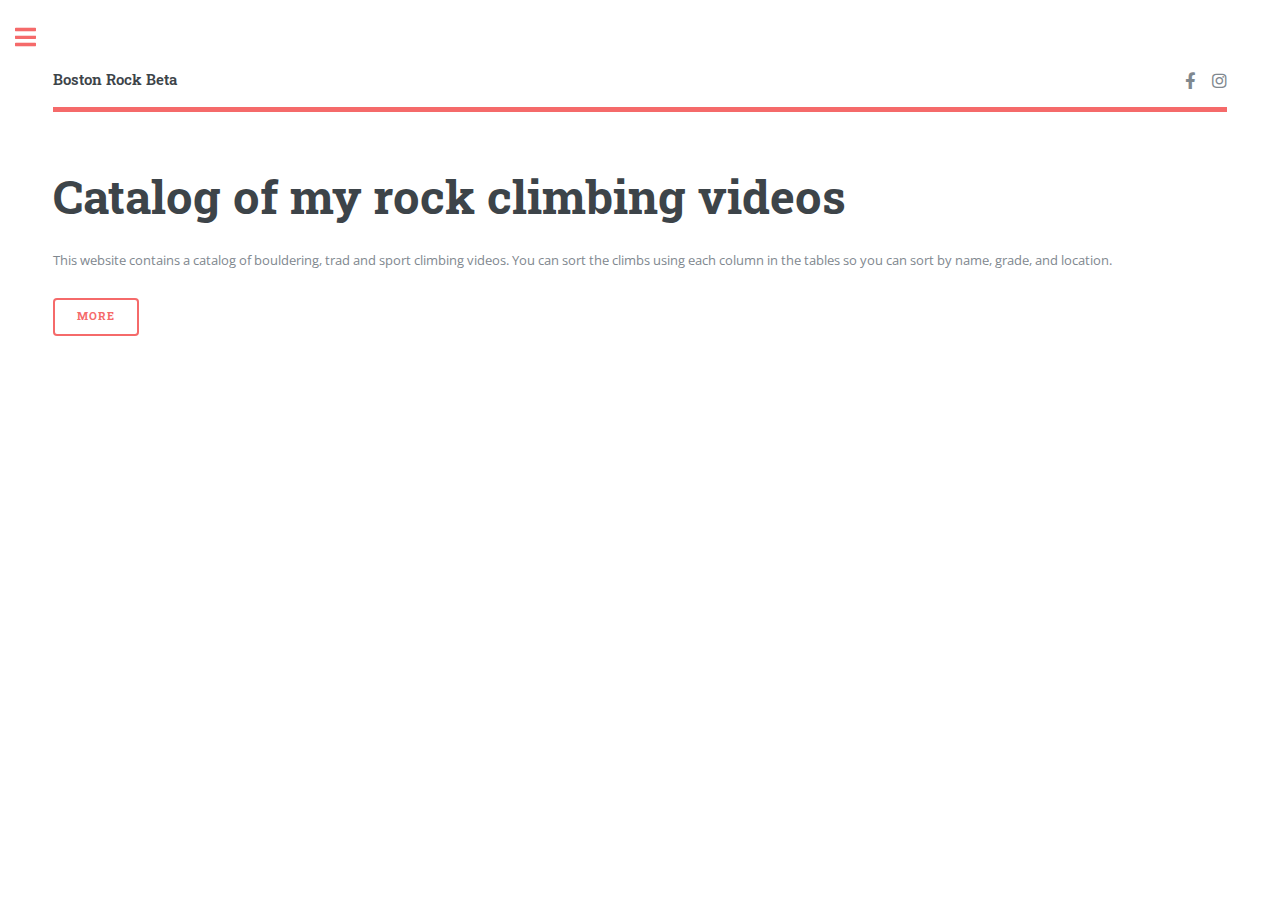
==== index.html @ c3fbf3fb "initial commit" ====
<!DOCTYPE HTML>
<!--
	Editorial by HTML5 UP
	html5up.net | @ajlkn
	Free for personal and commercial use under the CCA 3.0 license (html5up.net/license)
-->
<html>
	<head>
		<title>Boston Rock Climbing Beta</title>
		<meta charset="utf-8" />
		<meta name="viewport" content="width=device-width, initial-scale=1, user-scalable=no" />
		<link rel="stylesheet" href="assets/css/main.css" />
	</head>
	<body class="is-preload">

		<!-- Wrapper -->
			<div id="wrapper">

				<!-- Main -->
					<div id="main">
						<div class="inner">

							<!-- Header -->
								<header id="header">
									<a href="index.html" class="logo"><strong>Boston Rock Beta</strong></a>
									<ul class="icons">
										<li><a href="#" class="icon brands fa-facebook-f"><span class="label">Facebook</span></a></li>
										<li><a href="https://instagram.com/jonwu9052" target="_blank" rel="noopener noreferrer" class="icon brands fa-instagram"><span class="label">Instagram</span></a></li>
									</ul>
								</header>

							<!-- Banner -->
								<section>
									<div class="content">
										<header>
											<h1>Catalog of my rock climbing videos</h1>
										</header>
										<p>This website contains a catalog of bouldering, trad and sport climbing videos. You can sort the climbs using each column in the tables so you can sort by name, grade, and location.</p>
										<ul class="actions">
											<li><a href="#" class="button">More</a></li>
										</ul>
									</div>

									<div class="content">
										<iframe width="560" height="315" src="https://www.youtube.com/embed/dF8cLrP6HYI" frameborder="0" allow="accelerometer; autoplay; clipboard-write; encrypted-media; gyroscope; picture-in-picture" allowfullscreen></iframe>
									</div>

								</section>

						</div>
					</div>

				<!-- Sidebar -->
					<div id="sidebar">
						<div class="inner">

							<!-- Search -->
								<section id="search" class="alt">
									<form method="post" action="#">
										<input type="text" name="query" id="query" placeholder="Search" />
									</form>
								</section>

								<!-- Menu -->
									<nav id="menu">
										<header class="major">
											<h2>Menu</h2>
										</header>
										<ul>
											<li><a href="index.html">Homepage</a></li>
											<li><a href="bouldering.html">Bouldering</a></li>
											<li><a href="SportTrad.html">Sport and Trad Climbing</a></li>
											<li><a href="Useful.html">Useful videos</a></li>
											<li>
												<span class="opener">TBD</span>
												<ul>
													<li><a href="#">February</a></li>
													<li><a href="#">March</a></li>
													<li><a href="#">April</a></li>
													<li><a href="#">May</a></li>
												</ul>
											</li>
										</ul>
									</nav>

							<!-- Footer -->
								<footer id="footer">
									<p class="copyright">&copy; Boston Rock Beta. All rights reserved.</p>
								</footer>

						</div>
					</div>

			</div>

		<!-- Scripts -->
			<script src="assets/js/jquery.min.js"></script>
			<script src="assets/js/browser.min.js"></script>
			<script src="assets/js/breakpoints.min.js"></script>
			<script src="assets/js/util.js"></script>
			<script src="assets/js/main.js"></script>

	</body>
</html>
---- assets/css/main.css ----
@import url(fontawesome-all.min.css);
@import url("https://fonts.googleapis.com/css?family=Open+Sans:400,600,400italic,600italic|Roboto+Slab:400,700");
/*
	Editorial by HTML5 UP
	html5up.net | @ajlkn
	Free for personal and commercial use under the CCA 3.0 license (html5up.net/license)
*/
html, body, div, span, applet, object,
iframe, h1, h2, h3, h4, h5, h6, p, blockquote,
pre, a, abbr, acronym, address, big, cite,
code, del, dfn, em, img, ins, kbd, q, s, samp,
small, strike, strong, sub, sup, tt, var, b,
u, i, center, dl, dt, dd, ol, ul, li, fieldset,
form, label, legend, table, caption, tbody,
tfoot, thead, tr, th, td, article, aside,
canvas, details, embed, figure, figcaption,
footer, header, hgroup, menu, nav, output, ruby,
section, summary, time, mark, audio, video {
  margin: 0;
  padding: 0;
  border: 0;
  font-size: 100%;
  font: inherit;
  vertical-align: baseline; }

article, aside, details, figcaption, figure,
footer, header, hgroup, menu, nav, section {
  display: block; }

body {
  line-height: 1; }

ol, ul {
  list-style: none; }

blockquote, q {
  quotes: none; }
  blockquote:before, blockquote:after, q:before, q:after {
    content: '';
    content: none; }

table {
  border-collapse: collapse;
  border-spacing: 0; }

table.sortable th:not(.sorttable_sorted):not(.sorttable_sorted_reverse):not(.sorttable_nosort):after {
  content: " \25B4\25BE" }  

body {
  -webkit-text-size-adjust: none; }

mark {
  background-color: transparent;
  color: inherit; }

input::-moz-focus-inner {
  border: 0;
  padding: 0; }

input, select, textarea {
  -moz-appearance: none;
  -webkit-appearance: none;
  -ms-appearance: none;
  appearance: none; }

/* Basic */
@-ms-viewport {
  width: device-width; }

body {
  -ms-overflow-style: scrollbar; }

@media screen and (max-width: 480px) {
  html, body {
    min-width: 320px; } }

html {
  box-sizing: border-box; }

*, *:before, *:after {
  box-sizing: inherit; }

body {
  background: #ffffff; }
  body.is-preload *, body.is-preload *:before, body.is-preload *:after, body.is-resizing *, body.is-resizing *:before, body.is-resizing *:after {
    -moz-animation: none !important;
    -webkit-animation: none !important;
    -ms-animation: none !important;
    animation: none !important;
    -moz-transition: none !important;
    -webkit-transition: none !important;
    -ms-transition: none !important;
    transition: none !important; }

/* Type */
body, input, select, textarea {
  color: #7f888f;
  font-family: "Open Sans", sans-serif;
  font-size: 13pt;
  font-weight: 400;
  line-height: 1.65; }
  @media screen and (max-width: 1680px) {
    body, input, select, textarea {
      font-size: 11pt; } }
  @media screen and (max-width: 1280px) {
    body, input, select, textarea {
      font-size: 10pt; } }
  @media screen and (max-width: 360px) {
    body, input, select, textarea {
      font-size: 9pt; } }

a {
  -moz-transition: color 0.2s ease-in-out, border-bottom-color 0.2s ease-in-out;
  -webkit-transition: color 0.2s ease-in-out, border-bottom-color 0.2s ease-in-out;
  -ms-transition: color 0.2s ease-in-out, border-bottom-color 0.2s ease-in-out;
  transition: color 0.2s ease-in-out, border-bottom-color 0.2s ease-in-out;
  border-bottom: dotted 1px;
  color: #f56a6a;
  text-decoration: none; }
  a:hover {
    border-bottom-color: #f56a6a;
    color: #f56a6a !important; }
    a:hover strong {
      color: inherit; }

strong, b {
  color: #3d4449;
  font-weight: 600; }

em, i {
  font-style: italic; }

p {
  margin: 0 0 2em 0; }

h1, h2, h3, h4, h5, h6 {
  color: #3d4449;
  font-family: "Roboto Slab", serif;
  font-weight: 700;
  line-height: 1.5;
  margin: 0 0 1em 0; }
  h1 a, h2 a, h3 a, h4 a, h5 a, h6 a {
    color: inherit;
    text-decoration: none;
    border-bottom: 0; }

h1 {
  font-size: 4em;
  margin: 0 0 0.5em 0;
  line-height: 1.3; }

h2 {
  font-size: 1.75em; }

h3 {
  font-size: 1.25em; }

h4 {
  font-size: 1.1em; }

h5 {
  font-size: 0.9em; }

h6 {
  font-size: 0.7em; }

@media screen and (max-width: 1680px) {
  h1 {
    font-size: 3.5em; } }

@media screen and (max-width: 980px) {
  h1 {
    font-size: 3.25em; } }

@media screen and (max-width: 736px) {
  h1 {
    font-size: 2em;
    line-height: 1.4; }
  h2 {
    font-size: 1.5em; } }

sub {
  font-size: 0.8em;
  position: relative;
  top: 0.5em; }

sup {
  font-size: 0.8em;
  position: relative;
  top: -0.5em; }

blockquote {
  border-left: solid 3px rgba(210, 215, 217, 0.75);
  font-style: italic;
  margin: 0 0 2em 0;
  padding: 0.5em 0 0.5em 2em; }

code {
  background: rgba(230, 235, 237, 0.25);
  border-radius: 0.375em;
  border: solid 1px rgba(210, 215, 217, 0.75);
  font-family: "Courier New", monospace;
  font-size: 0.9em;
  margin: 0 0.25em;
  padding: 0.25em 0.65em; }

pre {
  -webkit-overflow-scrolling: touch;
  font-family: "Courier New", monospace;
  font-size: 0.9em;
  margin: 0 0 2em 0; }
  pre code {
    display: block;
    line-height: 1.75;
    padding: 1em 1.5em;
    overflow-x: auto; }

hr {
  border: 0;
  border-bottom: solid 1px rgba(210, 215, 217, 0.75);
  margin: 2em 0; }
  hr.major {
    margin: 3em 0; }

.align-left {
  text-align: left; }

.align-center {
  text-align: center; }

.align-right {
  text-align: right; }

/* Row */
.row {
  display: flex;
  flex-wrap: wrap;
  box-sizing: border-box;
  align-items: stretch; }
  .row > * {
    box-sizing: border-box; }
  .row.gtr-uniform > * > :last-child {
    margin-bottom: 0; }
  .row.aln-left {
    justify-content: flex-start; }
  .row.aln-center {
    justify-content: center; }
  .row.aln-right {
    justify-content: flex-end; }
  .row.aln-top {
    align-items: flex-start; }
  .row.aln-middle {
    align-items: center; }
  .row.aln-bottom {
    align-items: flex-end; }
  .row > .imp {
    order: -1; }
  .row > .col-1 {
    width: 8.33333%; }
  .row > .off-1 {
    margin-left: 8.33333%; }
  .row > .col-2 {
    width: 16.66667%; }
  .row > .off-2 {
    margin-left: 16.66667%; }
  .row > .col-3 {
    width: 25%; }
  .row > .off-3 {
    margin-left: 25%; }
  .row > .col-4 {
    width: 33.33333%; }
  .row > .off-4 {
    margin-left: 33.33333%; }
  .row > .col-5 {
    width: 41.66667%; }
  .row > .off-5 {
    margin-left: 41.66667%; }
  .row > .col-6 {
    width: 50%; }
  .row > .off-6 {
    margin-left: 50%; }
  .row > .col-7 {
    width: 58.33333%; }
  .row > .off-7 {
    margin-left: 58.33333%; }
  .row > .col-8 {
    width: 66.66667%; }
  .row > .off-8 {
    margin-left: 66.66667%; }
  .row > .col-9 {
    width: 75%; }
  .row > .off-9 {
    margin-left: 75%; }
  .row > .col-10 {
    width: 83.33333%; }
  .row > .off-10 {
    margin-left: 83.33333%; }
  .row > .col-11 {
    width: 91.66667%; }
  .row > .off-11 {
    margin-left: 91.66667%; }
  .row > .col-12 {
    width: 100%; }
  .row > .off-12 {
    margin-left: 100%; }
  .row.gtr-0 {
    margin-top: 0;
    margin-left: 0em; }
    .row.gtr-0 > * {
      padding: 0 0 0 0em; }
    .row.gtr-0.gtr-uniform {
      margin-top: 0em; }
      .row.gtr-0.gtr-uniform > * {
        padding-top: 0em; }
  .row.gtr-25 {
    margin-top: 0;
    margin-left: -0.375em; }
    .row.gtr-25 > * {
      padding: 0 0 0 0.375em; }
    .row.gtr-25.gtr-uniform {
      margin-top: -0.375em; }
      .row.gtr-25.gtr-uniform > * {
        padding-top: 0.375em; }
  .row.gtr-50 {
    margin-top: 0;
    margin-left: -0.75em; }
    .row.gtr-50 > * {
      padding: 0 0 0 0.75em; }
    .row.gtr-50.gtr-uniform {
      margin-top: -0.75em; }
      .row.gtr-50.gtr-uniform > * {
        padding-top: 0.75em; }
  .row {
    margin-top: 0;
    margin-left: -1.5em; }
    .row > * {
      padding: 0 0 0 1.5em; }
    .row.gtr-uniform {
      margin-top: -1.5em; }
      .row.gtr-uniform > * {
        padding-top: 1.5em; }
  .row.gtr-150 {
    margin-top: 0;
    margin-left: -2.25em; }
    .row.gtr-150 > * {
      padding: 0 0 0 2.25em; }
    .row.gtr-150.gtr-uniform {
      margin-top: -2.25em; }
      .row.gtr-150.gtr-uniform > * {
        padding-top: 2.25em; }
  .row.gtr-200 {
    margin-top: 0;
    margin-left: -3em; }
    .row.gtr-200 > * {
      padding: 0 0 0 3em; }
    .row.gtr-200.gtr-uniform {
      margin-top: -3em; }
      .row.gtr-200.gtr-uniform > * {
        padding-top: 3em; }
  @media screen and (max-width: 1680px) {
    .row {
      display: flex;
      flex-wrap: wrap;
      box-sizing: border-box;
      align-items: stretch; }
      .row > * {
        box-sizing: border-box; }
      .row.gtr-uniform > * > :last-child {
        margin-bottom: 0; }
      .row.aln-left {
        justify-content: flex-start; }
      .row.aln-center {
        justify-content: center; }
      .row.aln-right {
        justify-content: flex-end; }
      .row.aln-top {
        align-items: flex-start; }
      .row.aln-middle {
        align-items: center; }
      .row.aln-bottom {
        align-items: flex-end; }
      .row > .imp-xlarge {
        order: -1; }
      .row > .col-1-xlarge {
        width: 8.33333%; }
      .row > .off-1-xlarge {
        margin-left: 8.33333%; }
      .row > .col-2-xlarge {
        width: 16.66667%; }
      .row > .off-2-xlarge {
        margin-left: 16.66667%; }
      .row > .col-3-xlarge {
        width: 25%; }
      .row > .off-3-xlarge {
        margin-left: 25%; }
      .row > .col-4-xlarge {
        width: 33.33333%; }
      .row > .off-4-xlarge {
        margin-left: 33.33333%; }
      .row > .col-5-xlarge {
        width: 41.66667%; }
      .row > .off-5-xlarge {
        margin-left: 41.66667%; }
      .row > .col-6-xlarge {
        width: 50%; }
      .row > .off-6-xlarge {
        margin-left: 50%; }
      .row > .col-7-xlarge {
        width: 58.33333%; }
      .row > .off-7-xlarge {
        margin-left: 58.33333%; }
      .row > .col-8-xlarge {
        width: 66.66667%; }
      .row > .off-8-xlarge {
        margin-left: 66.66667%; }
      .row > .col-9-xlarge {
        width: 75%; }
      .row > .off-9-xlarge {
        margin-left: 75%; }
      .row > .col-10-xlarge {
        width: 83.33333%; }
      .row > .off-10-xlarge {
        margin-left: 83.33333%; }
      .row > .col-11-xlarge {
        width: 91.66667%; }
      .row > .off-11-xlarge {
        margin-left: 91.66667%; }
      .row > .col-12-xlarge {
        width: 100%; }
      .row > .off-12-xlarge {
        margin-left: 100%; }
      .row.gtr-0 {
        margin-top: 0;
        margin-left: 0em; }
        .row.gtr-0 > * {
          padding: 0 0 0 0em; }
        .row.gtr-0.gtr-uniform {
          margin-top: 0em; }
          .row.gtr-0.gtr-uniform > * {
            padding-top: 0em; }
      .row.gtr-25 {
        margin-top: 0;
        margin-left: -0.375em; }
        .row.gtr-25 > * {
          padding: 0 0 0 0.375em; }
        .row.gtr-25.gtr-uniform {
          margin-top: -0.375em; }
          .row.gtr-25.gtr-uniform > * {
            padding-top: 0.375em; }
      .row.gtr-50 {
        margin-top: 0;
        margin-left: -0.75em; }
        .row.gtr-50 > * {
          padding: 0 0 0 0.75em; }
        .row.gtr-50.gtr-uniform {
          margin-top: -0.75em; }
          .row.gtr-50.gtr-uniform > * {
            padding-top: 0.75em; }
      .row {
        margin-top: 0;
        margin-left: -1.5em; }
        .row > * {
          padding: 0 0 0 1.5em; }
        .row.gtr-uniform {
          margin-top: -1.5em; }
          .row.gtr-uniform > * {
            padding-top: 1.5em; }
      .row.gtr-150 {
        margin-top: 0;
        margin-left: -2.25em; }
        .row.gtr-150 > * {
          padding: 0 0 0 2.25em; }
        .row.gtr-150.gtr-uniform {
          margin-top: -2.25em; }
          .row.gtr-150.gtr-uniform > * {
            padding-top: 2.25em; }
      .row.gtr-200 {
        margin-top: 0;
        margin-left: -3em; }
        .row.gtr-200 > * {
          padding: 0 0 0 3em; }
        .row.gtr-200.gtr-uniform {
          margin-top: -3em; }
          .row.gtr-200.gtr-uniform > * {
            padding-top: 3em; } }
  @media screen and (max-width: 1280px) {
    .row {
      display: flex;
      flex-wrap: wrap;
      box-sizing: border-box;
      align-items: stretch; }
      .row > * {
        box-sizing: border-box; }
      .row.gtr-uniform > * > :last-child {
        margin-bottom: 0; }
      .row.aln-left {
        justify-content: flex-start; }
      .row.aln-center {
        justify-content: center; }
      .row.aln-right {
        justify-content: flex-end; }
      .row.aln-top {
        align-items: flex-start; }
      .row.aln-middle {
        align-items: center; }
      .row.aln-bottom {
        align-items: flex-end; }
      .row > .imp-large {
        order: -1; }
      .row > .col-1-large {
        width: 8.33333%; }
      .row > .off-1-large {
        margin-left: 8.33333%; }
      .row > .col-2-large {
        width: 16.66667%; }
      .row > .off-2-large {
        margin-left: 16.66667%; }
      .row > .col-3-large {
        width: 25%; }
      .row > .off-3-large {
        margin-left: 25%; }
      .row > .col-4-large {
        width: 33.33333%; }
      .row > .off-4-large {
        margin-left: 33.33333%; }
      .row > .col-5-large {
        width: 41.66667%; }
      .row > .off-5-large {
        margin-left: 41.66667%; }
      .row > .col-6-large {
        width: 50%; }
      .row > .off-6-large {
        margin-left: 50%; }
      .row > .col-7-large {
        width: 58.33333%; }
      .row > .off-7-large {
        margin-left: 58.33333%; }
      .row > .col-8-large {
        width: 66.66667%; }
      .row > .off-8-large {
        margin-left: 66.66667%; }
      .row > .col-9-large {
        width: 75%; }
      .row > .off-9-large {
        margin-left: 75%; }
      .row > .col-10-large {
        width: 83.33333%; }
      .row > .off-10-large {
        margin-left: 83.33333%; }
      .row > .col-11-large {
        width: 91.66667%; }
      .row > .off-11-large {
        margin-left: 91.66667%; }
      .row > .col-12-large {
        width: 100%; }
      .row > .off-12-large {
        margin-left: 100%; }
      .row.gtr-0 {
        margin-top: 0;
        margin-left: 0em; }
        .row.gtr-0 > * {
          padding: 0 0 0 0em; }
        .row.gtr-0.gtr-uniform {
          margin-top: 0em; }
          .row.gtr-0.gtr-uniform > * {
            padding-top: 0em; }
      .row.gtr-25 {
        margin-top: 0;
        margin-left: -0.375em; }
        .row.gtr-25 > * {
          padding: 0 0 0 0.375em; }
        .row.gtr-25.gtr-uniform {
          margin-top: -0.375em; }
          .row.gtr-25.gtr-uniform > * {
            padding-top: 0.375em; }
      .row.gtr-50 {
        margin-top: 0;
        margin-left: -0.75em; }
        .row.gtr-50 > * {
          padding: 0 0 0 0.75em; }
        .row.gtr-50.gtr-uniform {
          margin-top: -0.75em; }
          .row.gtr-50.gtr-uniform > * {
            padding-top: 0.75em; }
      .row {
        margin-top: 0;
        margin-left: -1.5em; }
        .row > * {
          padding: 0 0 0 1.5em; }
        .row.gtr-uniform {
          margin-top: -1.5em; }
          .row.gtr-uniform > * {
            padding-top: 1.5em; }
      .row.gtr-150 {
        margin-top: 0;
        margin-left: -2.25em; }
        .row.gtr-150 > * {
          padding: 0 0 0 2.25em; }
        .row.gtr-150.gtr-uniform {
          margin-top: -2.25em; }
          .row.gtr-150.gtr-uniform > * {
            padding-top: 2.25em; }
      .row.gtr-200 {
        margin-top: 0;
        margin-left: -3em; }
        .row.gtr-200 > * {
          padding: 0 0 0 3em; }
        .row.gtr-200.gtr-uniform {
          margin-top: -3em; }
          .row.gtr-200.gtr-uniform > * {
            padding-top: 3em; } }
  @media screen and (max-width: 980px) {
    .row {
      display: flex;
      flex-wrap: wrap;
      box-sizing: border-box;
      align-items: stretch; }
      .row > * {
        box-sizing: border-box; }
      .row.gtr-uniform > * > :last-child {
        margin-bottom: 0; }
      .row.aln-left {
        justify-content: flex-start; }
      .row.aln-center {
        justify-content: center; }
      .row.aln-right {
        justify-content: flex-end; }
      .row.aln-top {
        align-items: flex-start; }
      .row.aln-middle {
        align-items: center; }
      .row.aln-bottom {
        align-items: flex-end; }
      .row > .imp-medium {
        order: -1; }
      .row > .col-1-medium {
        width: 8.33333%; }
      .row > .off-1-medium {
        margin-left: 8.33333%; }
      .row > .col-2-medium {
        width: 16.66667%; }
      .row > .off-2-medium {
        margin-left: 16.66667%; }
      .row > .col-3-medium {
        width: 25%; }
      .row > .off-3-medium {
        margin-left: 25%; }
      .row > .col-4-medium {
        width: 33.33333%; }
      .row > .off-4-medium {
        margin-left: 33.33333%; }
      .row > .col-5-medium {
        width: 41.66667%; }
      .row > .off-5-medium {
        margin-left: 41.66667%; }
      .row > .col-6-medium {
        width: 50%; }
      .row > .off-6-medium {
        margin-left: 50%; }
      .row > .col-7-medium {
        width: 58.33333%; }
      .row > .off-7-medium {
        margin-left: 58.33333%; }
      .row > .col-8-medium {
        width: 66.66667%; }
      .row > .off-8-medium {
        margin-left: 66.66667%; }
      .row > .col-9-medium {
        width: 75%; }
      .row > .off-9-medium {
        margin-left: 75%; }
      .row > .col-10-medium {
        width: 83.33333%; }
      .row > .off-10-medium {
        margin-left: 83.33333%; }
      .row > .col-11-medium {
        width: 91.66667%; }
      .row > .off-11-medium {
        margin-left: 91.66667%; }
      .row > .col-12-medium {
        width: 100%; }
      .row > .off-12-medium {
        margin-left: 100%; }
      .row.gtr-0 {
        margin-top: 0;
        margin-left: 0em; }
        .row.gtr-0 > * {
          padding: 0 0 0 0em; }
        .row.gtr-0.gtr-uniform {
          margin-top: 0em; }
          .row.gtr-0.gtr-uniform > * {
            padding-top: 0em; }
      .row.gtr-25 {
        margin-top: 0;
        margin-left: -0.375em; }
        .row.gtr-25 > * {
          padding: 0 0 0 0.375em; }
        .row.gtr-25.gtr-uniform {
          margin-top: -0.375em; }
          .row.gtr-25.gtr-uniform > * {
            padding-top: 0.375em; }
      .row.gtr-50 {
        margin-top: 0;
        margin-left: -0.75em; }
        .row.gtr-50 > * {
          padding: 0 0 0 0.75em; }
        .row.gtr-50.gtr-uniform {
          margin-top: -0.75em; }
          .row.gtr-50.gtr-uniform > * {
            padding-top: 0.75em; }
      .row {
        margin-top: 0;
        margin-left: -1.5em; }
        .row > * {
          padding: 0 0 0 1.5em; }
        .row.gtr-uniform {
          margin-top: -1.5em; }
          .row.gtr-uniform > * {
            padding-top: 1.5em; }
      .row.gtr-150 {
        margin-top: 0;
        margin-left: -2.25em; }
        .row.gtr-150 > * {
          padding: 0 0 0 2.25em; }
        .row.gtr-150.gtr-uniform {
          margin-top: -2.25em; }
          .row.gtr-150.gtr-uniform > * {
            padding-top: 2.25em; }
      .row.gtr-200 {
        margin-top: 0;
        margin-left: -3em; }
        .row.gtr-200 > * {
          padding: 0 0 0 3em; }
        .row.gtr-200.gtr-uniform {
          margin-top: -3em; }
          .row.gtr-200.gtr-uniform > * {
            padding-top: 3em; } }
  @media screen and (max-width: 736px) {
    .row {
      display: flex;
      flex-wrap: wrap;
      box-sizing: border-box;
      align-items: stretch; }
      .row > * {
        box-sizing: border-box; }
      .row.gtr-uniform > * > :last-child {
        margin-bottom: 0; }
      .row.aln-left {
        justify-content: flex-start; }
      .row.aln-center {
        justify-content: center; }
      .row.aln-right {
        justify-content: flex-end; }
      .row.aln-top {
        align-items: flex-start; }
      .row.aln-middle {
        align-items: center; }
      .row.aln-bottom {
        align-items: flex-end; }
      .row > .imp-small {
        order: -1; }
      .row > .col-1-small {
        width: 8.33333%; }
      .row > .off-1-small {
        margin-left: 8.33333%; }
      .row > .col-2-small {
        width: 16.66667%; }
      .row > .off-2-small {
        margin-left: 16.66667%; }
      .row > .col-3-small {
        width: 25%; }
      .row > .off-3-small {
        margin-left: 25%; }
      .row > .col-4-small {
        width: 33.33333%; }
      .row > .off-4-small {
        margin-left: 33.33333%; }
      .row > .col-5-small {
        width: 41.66667%; }
      .row > .off-5-small {
        margin-left: 41.66667%; }
      .row > .col-6-small {
        width: 50%; }
      .row > .off-6-small {
        margin-left: 50%; }
      .row > .col-7-small {
        width: 58.33333%; }
      .row > .off-7-small {
        margin-left: 58.33333%; }
      .row > .col-8-small {
        width: 66.66667%; }
      .row > .off-8-small {
        margin-left: 66.66667%; }
      .row > .col-9-small {
        width: 75%; }
      .row > .off-9-small {
        margin-left: 75%; }
      .row > .col-10-small {
        width: 83.33333%; }
      .row > .off-10-small {
        margin-left: 83.33333%; }
      .row > .col-11-small {
        width: 91.66667%; }
      .row > .off-11-small {
        margin-left: 91.66667%; }
      .row > .col-12-small {
        width: 100%; }
      .row > .off-12-small {
        margin-left: 100%; }
      .row.gtr-0 {
        margin-top: 0;
        margin-left: 0em; }
        .row.gtr-0 > * {
          padding: 0 0 0 0em; }
        .row.gtr-0.gtr-uniform {
          margin-top: 0em; }
          .row.gtr-0.gtr-uniform > * {
            padding-top: 0em; }
      .row.gtr-25 {
        margin-top: 0;
        margin-left: -0.375em; }
        .row.gtr-25 > * {
          padding: 0 0 0 0.375em; }
        .row.gtr-25.gtr-uniform {
          margin-top: -0.375em; }
          .row.gtr-25.gtr-uniform > * {
            padding-top: 0.375em; }
      .row.gtr-50 {
        margin-top: 0;
        margin-left: -0.75em; }
        .row.gtr-50 > * {
          padding: 0 0 0 0.75em; }
        .row.gtr-50.gtr-uniform {
          margin-top: -0.75em; }
          .row.gtr-50.gtr-uniform > * {
            padding-top: 0.75em; }
      .row {
        margin-top: 0;
        margin-left: -1.5em; }
        .row > * {
          padding: 0 0 0 1.5em; }
        .row.gtr-uniform {
          margin-top: -1.5em; }
          .row.gtr-uniform > * {
            padding-top: 1.5em; }
      .row.gtr-150 {
        margin-top: 0;
        margin-left: -2.25em; }
        .row.gtr-150 > * {
          padding: 0 0 0 2.25em; }
        .row.gtr-150.gtr-uniform {
          margin-top: -2.25em; }
          .row.gtr-150.gtr-uniform > * {
            padding-top: 2.25em; }
      .row.gtr-200 {
        margin-top: 0;
        margin-left: -3em; }
        .row.gtr-200 > * {
          padding: 0 0 0 3em; }
        .row.gtr-200.gtr-uniform {
          margin-top: -3em; }
          .row.gtr-200.gtr-uniform > * {
            padding-top: 3em; } }
  @media screen and (max-width: 480px) {
    .row {
      display: flex;
      flex-wrap: wrap;
      box-sizing: border-box;
      align-items: stretch; }
      .row > * {
        box-sizing: border-box; }
      .row.gtr-uniform > * > :last-child {
        margin-bottom: 0; }
      .row.aln-left {
        justify-content: flex-start; }
      .row.aln-center {
        justify-content: center; }
      .row.aln-right {
        justify-content: flex-end; }
      .row.aln-top {
        align-items: flex-start; }
      .row.aln-middle {
        align-items: center; }
      .row.aln-bottom {
        align-items: flex-end; }
      .row > .imp-xsmall {
        order: -1; }
      .row > .col-1-xsmall {
        width: 8.33333%; }
      .row > .off-1-xsmall {
        margin-left: 8.33333%; }
      .row > .col-2-xsmall {
        width: 16.66667%; }
      .row > .off-2-xsmall {
        margin-left: 16.66667%; }
      .row > .col-3-xsmall {
        width: 25%; }
      .row > .off-3-xsmall {
        margin-left: 25%; }
      .row > .col-4-xsmall {
        width: 33.33333%; }
      .row > .off-4-xsmall {
        margin-left: 33.33333%; }
      .row > .col-5-xsmall {
        width: 41.66667%; }
      .row > .off-5-xsmall {
        margin-left: 41.66667%; }
      .row > .col-6-xsmall {
        width: 50%; }
      .row > .off-6-xsmall {
        margin-left: 50%; }
      .row > .col-7-xsmall {
        width: 58.33333%; }
      .row > .off-7-xsmall {
        margin-left: 58.33333%; }
      .row > .col-8-xsmall {
        width: 66.66667%; }
      .row > .off-8-xsmall {
        margin-left: 66.66667%; }
      .row > .col-9-xsmall {
        width: 75%; }
      .row > .off-9-xsmall {
        margin-left: 75%; }
      .row > .col-10-xsmall {
        width: 83.33333%; }
      .row > .off-10-xsmall {
        margin-left: 83.33333%; }
      .row > .col-11-xsmall {
        width: 91.66667%; }
      .row > .off-11-xsmall {
        margin-left: 91.66667%; }
      .row > .col-12-xsmall {
        width: 100%; }
      .row > .off-12-xsmall {
        margin-left: 100%; }
      .row.gtr-0 {
        margin-top: 0;
        margin-left: 0em; }
        .row.gtr-0 > * {
          padding: 0 0 0 0em; }
        .row.gtr-0.gtr-uniform {
          margin-top: 0em; }
          .row.gtr-0.gtr-uniform > * {
            padding-top: 0em; }
      .row.gtr-25 {
        margin-top: 0;
        margin-left: -0.375em; }
        .row.gtr-25 > * {
          padding: 0 0 0 0.375em; }
        .row.gtr-25.gtr-uniform {
          margin-top: -0.375em; }
          .row.gtr-25.gtr-uniform > * {
            padding-top: 0.375em; }
      .row.gtr-50 {
        margin-top: 0;
        margin-left: -0.75em; }
        .row.gtr-50 > * {
          padding: 0 0 0 0.75em; }
        .row.gtr-50.gtr-uniform {
          margin-top: -0.75em; }
          .row.gtr-50.gtr-uniform > * {
            padding-top: 0.75em; }
      .row {
        margin-top: 0;
        margin-left: -1.5em; }
        .row > * {
          padding: 0 0 0 1.5em; }
        .row.gtr-uniform {
          margin-top: -1.5em; }
          .row.gtr-uniform > * {
            padding-top: 1.5em; }
      .row.gtr-150 {
        margin-top: 0;
        margin-left: -2.25em; }
        .row.gtr-150 > * {
          padding: 0 0 0 2.25em; }
        .row.gtr-150.gtr-uniform {
          margin-top: -2.25em; }
          .row.gtr-150.gtr-uniform > * {
            padding-top: 2.25em; }
      .row.gtr-200 {
        margin-top: 0;
        margin-left: -3em; }
        .row.gtr-200 > * {
          padding: 0 0 0 3em; }
        .row.gtr-200.gtr-uniform {
          margin-top: -3em; }
          .row.gtr-200.gtr-uniform > * {
            padding-top: 3em; } }

/* Section/Article */
section.special, article.special {
  text-align: center; }

header p {
  font-family: "Roboto Slab", serif;
  font-size: 1em;
  font-weight: 400;
  letter-spacing: 0.075em;
  margin-top: -0.5em;
  text-transform: uppercase; }

header.major > :last-child {
  border-bottom: solid 3px #f56a6a;
  display: inline-block;
  margin: 0 0 2em 0;
  padding: 0 0.75em 0.5em 0; }

header.main > :last-child {
  margin: 0 0 1em 0; }

/* Form */
form {
  margin: 0 0 2em 0; }

label {
  color: #3d4449;
  display: block;
  font-size: 0.9em;
  font-weight: 600;
  margin: 0 0 1em 0; }

input[type="text"],
input[type="password"],
input[type="email"],
input[type="tel"],
input[type="search"],
input[type="url"],
select,
textarea {
  -moz-appearance: none;
  -webkit-appearance: none;
  -ms-appearance: none;
  appearance: none;
  background: #ffffff;
  border-radius: 0.375em;
  border: none;
  border: solid 1px rgba(210, 215, 217, 0.75);
  color: inherit;
  display: block;
  outline: 0;
  padding: 0 1em;
  text-decoration: none;
  width: 100%; }
  input[type="text"]:invalid,
  input[type="password"]:invalid,
  input[type="email"]:invalid,
  input[type="tel"]:invalid,
  input[type="search"]:invalid,
  input[type="url"]:invalid,
  select:invalid,
  textarea:invalid {
    box-shadow: none; }
  input[type="text"]:focus,
  input[type="password"]:focus,
  input[type="email"]:focus,
  input[type="tel"]:focus,
  input[type="search"]:focus,
  input[type="url"]:focus,
  select:focus,
  textarea:focus {
    border-color: #f56a6a;
    box-shadow: 0 0 0 1px #f56a6a; }

select {
  background-image: url("data:image/svg+xml;charset=utf8,%3Csvg xmlns='http://www.w3.org/2000/svg' width='40' height='40' preserveAspectRatio='none' viewBox='0 0 40 40'%3E%3Cpath d='M9.4,12.3l10.4,10.4l10.4-10.4c0.2-0.2,0.5-0.4,0.9-0.4c0.3,0,0.6,0.1,0.9,0.4l3.3,3.3c0.2,0.2,0.4,0.5,0.4,0.9 c0,0.4-0.1,0.6-0.4,0.9L20.7,31.9c-0.2,0.2-0.5,0.4-0.9,0.4c-0.3,0-0.6-0.1-0.9-0.4L4.3,17.3c-0.2-0.2-0.4-0.5-0.4-0.9 c0-0.4,0.1-0.6,0.4-0.9l3.3-3.3c0.2-0.2,0.5-0.4,0.9-0.4S9.1,12.1,9.4,12.3z' fill='rgba(210, 215, 217, 0.75)' /%3E%3C/svg%3E");
  background-size: 1.25em;
  background-repeat: no-repeat;
  background-position: calc(100% - 1em) center;
  height: 2.75em;
  padding-right: 2.75em;
  text-overflow: ellipsis; }
  select option {
    color: #3d4449;
    background: #ffffff; }
  select:focus::-ms-value {
    background-color: transparent; }
  select::-ms-expand {
    display: none; }

input[type="text"],
input[type="password"],
input[type="email"],
input[type="tel"],
input[type="search"],
input[type="url"],
select {
  height: 2.75em; }

textarea {
  padding: 0.75em 1em; }

input[type="checkbox"],
input[type="radio"] {
  -moz-appearance: none;
  -webkit-appearance: none;
  -ms-appearance: none;
  appearance: none;
  display: block;
  float: left;
  margin-right: -2em;
  opacity: 0;
  width: 1em;
  z-index: -1; }
  input[type="checkbox"] + label,
  input[type="radio"] + label {
    text-decoration: none;
    color: #7f888f;
    cursor: pointer;
    display: inline-block;
    font-size: 1em;
    font-weight: 400;
    padding-left: 2.4em;
    padding-right: 0.75em;
    position: relative; }
    input[type="checkbox"] + label:before,
    input[type="radio"] + label:before {
      -moz-osx-font-smoothing: grayscale;
      -webkit-font-smoothing: antialiased;
      display: inline-block;
      font-style: normal;
      font-variant: normal;
      text-rendering: auto;
      line-height: 1;
      text-transform: none !important;
      font-family: 'Font Awesome 5 Free';
      font-weight: 900; }
    input[type="checkbox"] + label:before,
    input[type="radio"] + label:before {
      background: #ffffff;
      border-radius: 0.375em;
      border: solid 1px rgba(210, 215, 217, 0.75);
      content: '';
      display: inline-block;
      font-size: 0.8em;
      height: 2.0625em;
      left: 0;
      line-height: 2.0625em;
      position: absolute;
      text-align: center;
      top: 0;
      width: 2.0625em; }
  input[type="checkbox"]:checked + label:before,
  input[type="radio"]:checked + label:before {
    background: #3d4449;
    border-color: #3d4449;
    color: #ffffff;
    content: '\f00c'; }
  input[type="checkbox"]:focus + label:before,
  input[type="radio"]:focus + label:before {
    border-color: #f56a6a;
    box-shadow: 0 0 0 1px #f56a6a; }

input[type="checkbox"] + label:before {
  border-radius: 0.375em; }

input[type="radio"] + label:before {
  border-radius: 100%; }

::-webkit-input-placeholder {
  color: #9fa3a6 !important;
  opacity: 1.0; }

:-moz-placeholder {
  color: #9fa3a6 !important;
  opacity: 1.0; }

::-moz-placeholder {
  color: #9fa3a6 !important;
  opacity: 1.0; }

:-ms-input-placeholder {
  color: #9fa3a6 !important;
  opacity: 1.0; }

/* Box */
.box {
  border-radius: 0.375em;
  border: solid 1px rgba(210, 215, 217, 0.75);
  margin-bottom: 2em;
  padding: 1.5em; }
  .box > :last-child,
  .box > :last-child > :last-child,
  .box > :last-child > :last-child > :last-child {
    margin-bottom: 0; }
  .box.alt {
    border: 0;
    border-radius: 0;
    padding: 0; }

/* Icon */
.icon {
  text-decoration: none;
  border-bottom: none;
  position: relative; }
  .icon:before {
    -moz-osx-font-smoothing: grayscale;
    -webkit-font-smoothing: antialiased;
    display: inline-block;
    font-style: normal;
    font-variant: normal;
    text-rendering: auto;
    line-height: 1;
    text-transform: none !important;
    font-family: 'Font Awesome 5 Free';
    font-weight: 400; }
  .icon > .label {
    display: none; }
  .icon:before {
    line-height: inherit; }
  .icon.solid:before {
    font-weight: 900; }
  .icon.brands:before {
    font-family: 'Font Awesome 5 Brands'; }

/* Image */
.image {
  border-radius: 0.375em;
  border: 0;
  display: inline-block;
  position: relative; }
  .image img {
    border-radius: 0.375em;
    display: block; }
  .image.left, .image.right {
    max-width: 40%; }
    .image.left img, .image.right img {
      width: 100%; }
  .image.left {
    float: left;
    padding: 0 1.5em 1em 0;
    top: 0.25em; }
  .image.right {
    float: right;
    padding: 0 0 1em 1.5em;
    top: 0.25em; }
  .image.fit {
    display: block;
    margin: 0 0 2em 0;
    width: 100%; }
    .image.fit img {
      width: 100%; }
  .image.main {
    display: block;
    margin: 0 0 3em 0;
    width: 100%; }
    .image.main img {
      width: 100%; }

a.image {
  overflow: hidden; }
  a.image img {
    -moz-transition: -moz-transform 0.2s ease;
    -webkit-transition: -webkit-transform 0.2s ease;
    -ms-transition: -ms-transform 0.2s ease;
    transition: transform 0.2s ease; }
  a.image:hover img {
    -moz-transform: scale(1.075);
    -webkit-transform: scale(1.075);
    -ms-transform: scale(1.075);
    transform: scale(1.075); }

/* List */
ol {
  list-style: decimal;
  margin: 0 0 2em 0;
  padding-left: 1.25em; }
  ol li {
    padding-left: 0.25em; }

ul {
  list-style: disc;
  margin: 0 0 2em 0;
  padding-left: 1em; }
  ul li {
    padding-left: 0.5em; }
  ul.alt {
    list-style: none;
    padding-left: 0; }
    ul.alt li {
      border-top: solid 1px rgba(210, 215, 217, 0.75);
      padding: 0.5em 0; }
      ul.alt li:first-child {
        border-top: 0;
        padding-top: 0; }

dl {
  margin: 0 0 2em 0; }
  dl dt {
    display: block;
    font-weight: 600;
    margin: 0 0 1em 0; }
  dl dd {
    margin-left: 2em; }

/* Actions */
ul.actions {
  display: -moz-flex;
  display: -webkit-flex;
  display: -ms-flex;
  display: flex;
  cursor: default;
  list-style: none;
  margin-left: -1em;
  padding-left: 0; }
  ul.actions li {
    padding: 0 0 0 1em;
    vertical-align: middle; }
  ul.actions.special {
    -moz-justify-content: center;
    -webkit-justify-content: center;
    -ms-justify-content: center;
    justify-content: center;
    width: 100%;
    margin-left: 0; }
    ul.actions.special li:first-child {
      padding-left: 0; }
  ul.actions.stacked {
    -moz-flex-direction: column;
    -webkit-flex-direction: column;
    -ms-flex-direction: column;
    flex-direction: column;
    margin-left: 0; }
    ul.actions.stacked li {
      padding: 1.3em 0 0 0; }
      ul.actions.stacked li:first-child {
        padding-top: 0; }
  ul.actions.fit {
    width: calc(100% + 1em); }
    ul.actions.fit li {
      -moz-flex-grow: 1;
      -webkit-flex-grow: 1;
      -ms-flex-grow: 1;
      flex-grow: 1;
      -moz-flex-shrink: 1;
      -webkit-flex-shrink: 1;
      -ms-flex-shrink: 1;
      flex-shrink: 1;
      width: 100%; }
      ul.actions.fit li > * {
        width: 100%; }
    ul.actions.fit.stacked {
      width: 100%; }

/* Icons */
ul.icons {
  cursor: default;
  list-style: none;
  padding-left: 0; }
  ul.icons li {
    display: inline-block;
    padding: 0 1em 0 0; }
    ul.icons li:last-child {
      padding-right: 0; }
    ul.icons li .icon {
      color: inherit; }
      ul.icons li .icon:before {
        font-size: 1.25em; }

/* Contact */
ul.contact {
  list-style: none;
  padding: 0; }
  ul.contact li {
    text-decoration: none;
    border-top: solid 1px rgba(210, 215, 217, 0.75);
    margin: 1.5em 0 0 0;
    padding: 1.5em 0 0 3em;
    position: relative; }
    ul.contact li:before {
      -moz-osx-font-smoothing: grayscale;
      -webkit-font-smoothing: antialiased;
      display: inline-block;
      font-style: normal;
      font-variant: normal;
      text-rendering: auto;
      line-height: 1;
      text-transform: none !important;
      font-family: 'Font Awesome 5 Free';
      font-weight: 400; }
    ul.contact li:before {
      color: #f56a6a;
      display: inline-block;
      font-size: 1.5em;
      height: 1.125em;
      left: 0;
      line-height: 1.125em;
      position: absolute;
      text-align: center;
      top: 1em;
      width: 1.5em; }
    ul.contact li:first-child {
      border-top: 0;
      margin-top: 0;
      padding-top: 0; }
      ul.contact li:first-child:before {
        top: 0; }
    ul.contact li a {
      color: inherit; }

/* Pagination */
ul.pagination {
  cursor: default;
  list-style: none;
  padding-left: 0; }
  ul.pagination li {
    display: inline-block;
    padding-left: 0;
    vertical-align: middle; }
    ul.pagination li > .page {
      -moz-transition: background-color 0.2s ease-in-out, color 0.2s ease-in-out;
      -webkit-transition: background-color 0.2s ease-in-out, color 0.2s ease-in-out;
      -ms-transition: background-color 0.2s ease-in-out, color 0.2s ease-in-out;
      transition: background-color 0.2s ease-in-out, color 0.2s ease-in-out;
      border-bottom: 0;
      border-radius: 0.375em;
      display: inline-block;
      font-size: 0.8em;
      font-weight: 600;
      height: 2em;
      line-height: 2em;
      margin: 0 0.125em;
      min-width: 2em;
      padding: 0 0.5em;
      text-align: center; }
      ul.pagination li > .page.active {
        background-color: #f56a6a;
        color: #ffffff !important; }
        ul.pagination li > .page.active:hover {
          background-color: #f67878; }
        ul.pagination li > .page.active:active {
          background-color: #f45c5c; }
    ul.pagination li:first-child {
      padding-right: 0.75em; }
    ul.pagination li:last-child {
      padding-left: 0.75em; }
  @media screen and (max-width: 480px) {
    ul.pagination li:nth-child(n+2):nth-last-child(n+2) {
      display: none; }
    ul.pagination li:first-child {
      padding-right: 0; } }

/* Table */
.table-wrapper {
  -webkit-overflow-scrolling: touch;
  overflow-x: auto; }

table {
  margin: 0 0 2em 0;
  width: 100%; }
  table tbody tr {
    border: solid 1px rgba(210, 215, 217, 0.75);
    border-left: 0;
    border-right: 0; }
    table tbody tr:nth-child(2n + 1) {
      background-color: rgba(230, 235, 237, 0.25); }
  table td {
    padding: 0.75em 0.75em; }
  table th {
    color: #3d4449;
    font-size: 0.9em;
    font-weight: 600;
    padding: 0 0.75em 0.75em 0.75em;
    text-align: left; }
  table thead {
    border-bottom: solid 2px rgba(210, 215, 217, 0.75); }
  table tfoot {
    border-top: solid 2px rgba(210, 215, 217, 0.75); }
  table.alt {
    border-collapse: separate; }
    table.alt tbody tr td {
      border: solid 1px rgba(210, 215, 217, 0.75);
      border-left-width: 0;
      border-top-width: 0; }
      table.alt tbody tr td:first-child {
        border-left-width: 1px; }
    table.alt tbody tr:first-child td {
      border-top-width: 1px; }
    table.alt thead {
      border-bottom: 0; }
    table.alt tfoot {
      border-top: 0; }

/* Button */
input[type="submit"],
input[type="reset"],
input[type="button"],
button,
.button {
  -moz-appearance: none;
  -webkit-appearance: none;
  -ms-appearance: none;
  appearance: none;
  -moz-transition: background-color 0.2s ease-in-out, color 0.2s ease-in-out;
  -webkit-transition: background-color 0.2s ease-in-out, color 0.2s ease-in-out;
  -ms-transition: background-color 0.2s ease-in-out, color 0.2s ease-in-out;
  transition: background-color 0.2s ease-in-out, color 0.2s ease-in-out;
  background-color: transparent;
  border-radius: 0.375em;
  border: 0;
  box-shadow: inset 0 0 0 2px #f56a6a;
  color: #f56a6a !important;
  cursor: pointer;
  display: inline-block;
  font-family: "Roboto Slab", serif;
  font-size: 0.8em;
  font-weight: 700;
  height: 3.5em;
  letter-spacing: 0.075em;
  line-height: 3.5em;
  padding: 0 2.25em;
  text-align: center;
  text-decoration: none;
  text-transform: uppercase;
  white-space: nowrap; }
  input[type="submit"]:hover,
  input[type="reset"]:hover,
  input[type="button"]:hover,
  button:hover,
  .button:hover {
    background-color: rgba(245, 106, 106, 0.05); }
  input[type="submit"]:active,
  input[type="reset"]:active,
  input[type="button"]:active,
  button:active,
  .button:active {
    background-color: rgba(245, 106, 106, 0.15); }
  input[type="submit"].icon:before,
  input[type="reset"].icon:before,
  input[type="button"].icon:before,
  button.icon:before,
  .button.icon:before {
    margin-right: 0.5em; }
  input[type="submit"].fit,
  input[type="reset"].fit,
  input[type="button"].fit,
  button.fit,
  .button.fit {
    width: 100%; }
  input[type="submit"].small,
  input[type="reset"].small,
  input[type="button"].small,
  button.small,
  .button.small {
    font-size: 0.6em; }
  input[type="submit"].large,
  input[type="reset"].large,
  input[type="button"].large,
  button.large,
  .button.large {
    font-size: 1em;
    height: 3.65em;
    line-height: 3.65em; }
  input[type="submit"].primary,
  input[type="reset"].primary,
  input[type="button"].primary,
  button.primary,
  .button.primary {
    background-color: #f56a6a;
    box-shadow: none;
    color: #ffffff !important; }
    input[type="submit"].primary:hover,
    input[type="reset"].primary:hover,
    input[type="button"].primary:hover,
    button.primary:hover,
    .button.primary:hover {
      background-color: #f67878; }
    input[type="submit"].primary:active,
    input[type="reset"].primary:active,
    input[type="button"].primary:active,
    button.primary:active,
    .button.primary:active {
      background-color: #f45c5c; }
  input[type="submit"].disabled, input[type="submit"]:disabled,
  input[type="reset"].disabled,
  input[type="reset"]:disabled,
  input[type="button"].disabled,
  input[type="button"]:disabled,
  button.disabled,
  button:disabled,
  .button.disabled,
  .button:disabled {
    pointer-events: none;
    opacity: 0.25; }

/* Mini Posts */
.mini-posts article {
  border-top: solid 1px rgba(210, 215, 217, 0.75);
  margin-top: 2em;
  padding-top: 2em; }
  .mini-posts article .image {
    display: block;
    margin: 0 0 1.5em 0; }
    .mini-posts article .image img {
      display: block;
      width: 100%; }
  .mini-posts article:first-child {
    border-top: 0;
    margin-top: 0;
    padding-top: 0; }

/* Features */
.features {
  display: -moz-flex;
  display: -webkit-flex;
  display: -ms-flex;
  display: flex;
  -moz-flex-wrap: wrap;
  -webkit-flex-wrap: wrap;
  -ms-flex-wrap: wrap;
  flex-wrap: wrap;
  margin: 0 0 2em -3em;
  width: calc(100% + 3em); }
  .features article {
    -moz-align-items: center;
    -webkit-align-items: center;
    -ms-align-items: center;
    align-items: center;
    display: -moz-flex;
    display: -webkit-flex;
    display: -ms-flex;
    display: flex;
    margin: 0 0 3em 3em;
    position: relative;
    width: calc(50% - 3em); }
    .features article:nth-child(2n - 1) {
      margin-right: 1.5em; }
    .features article:nth-child(2n) {
      margin-left: 1.5em; }
    .features article:nth-last-child(1), .features article:nth-last-child(2) {
      margin-bottom: 0; }
    .features article .icon {
      -moz-flex-grow: 0;
      -webkit-flex-grow: 0;
      -ms-flex-grow: 0;
      flex-grow: 0;
      -moz-flex-shrink: 0;
      -webkit-flex-shrink: 0;
      -ms-flex-shrink: 0;
      flex-shrink: 0;
      display: block;
      height: 10em;
      line-height: 10em;
      margin: 0 2em 0 0;
      text-align: center;
      width: 10em; }
      .features article .icon:before {
        color: #f56a6a;
        font-size: 2.75rem;
        position: relative;
        top: 0.05em; }
      .features article .icon:after {
        -moz-transform: rotate(45deg);
        -webkit-transform: rotate(45deg);
        -ms-transform: rotate(45deg);
        transform: rotate(45deg);
        border-radius: 0.25rem;
        border: solid 2px rgba(210, 215, 217, 0.75);
        content: '';
        display: block;
        height: 7em;
        left: 50%;
        margin: -3.5em 0 0 -3.5em;
        position: absolute;
        top: 50%;
        width: 7em; }
    .features article .content {
      -moz-flex-grow: 1;
      -webkit-flex-grow: 1;
      -ms-flex-grow: 1;
      flex-grow: 1;
      -moz-flex-shrink: 1;
      -webkit-flex-shrink: 1;
      -ms-flex-shrink: 1;
      flex-shrink: 1;
      width: 100%; }
      .features article .content > :last-child {
        margin-bottom: 0; }
  @media screen and (max-width: 980px) {
    .features {
      margin: 0 0 2em 0;
      width: 100%; }
      .features article {
        margin: 0 0 3em 0;
        width: 100%; }
        .features article:nth-child(2n - 1) {
          margin-right: 0; }
        .features article:nth-child(2n) {
          margin-left: 0; }
        .features article:nth-last-child(1), .features article:nth-last-child(2) {
          margin-bottom: 3em; }
        .features article:last-child {
          margin-bottom: 0; }
        .features article .icon {
          height: 8em;
          line-height: 8em;
          width: 8em; }
          .features article .icon:before {
            font-size: 2.25rem; }
          .features article .icon:after {
            height: 6em;
            margin: -3em 0 0 -3em;
            width: 6em; } }
  @media screen and (max-width: 480px) {
    .features article {
      -moz-flex-direction: column;
      -webkit-flex-direction: column;
      -ms-flex-direction: column;
      flex-direction: column;
      -moz-align-items: -moz-flex-start;
      -webkit-align-items: -webkit-flex-start;
      -ms-align-items: -ms-flex-start;
      align-items: flex-start; }
      .features article .icon {
        height: 6em;
        line-height: 6em;
        margin: 0 0 1.5em 0;
        width: 6em; }
        .features article .icon:before {
          font-size: 1.5rem; }
        .features article .icon:after {
          height: 4em;
          margin: -2em 0 0 -2em;
          width: 4em; } }
  @media screen and (max-width: 480px) {
    .features article .icon:before {
      font-size: 1.25rem; } }

/* Posts */
.posts {
  display: -moz-flex;
  display: -webkit-flex;
  display: -ms-flex;
  display: flex;
  -moz-flex-wrap: wrap;
  -webkit-flex-wrap: wrap;
  -ms-flex-wrap: wrap;
  flex-wrap: wrap;
  margin: 0 0 2em -6em;
  width: calc(100% + 6em); }
  .posts article {
    -moz-flex-grow: 0;
    -webkit-flex-grow: 0;
    -ms-flex-grow: 0;
    flex-grow: 0;
    -moz-flex-shrink: 1;
    -webkit-flex-shrink: 1;
    -ms-flex-shrink: 1;
    flex-shrink: 1;
    margin: 0 0 6em 6em;
    position: relative;
    width: calc(33.33333% - 6em); }
    .posts article:before {
      background: rgba(210, 215, 217, 0.75);
      content: '';
      display: block;
      height: calc(100% + 6em);
      left: -3em;
      position: absolute;
      top: 0;
      width: 1px; }
    .posts article:after {
      background: rgba(210, 215, 217, 0.75);
      bottom: -3em;
      content: '';
      display: block;
      height: 1px;
      position: absolute;
      right: 0;
      width: calc(100% + 6em); }
    .posts article > :last-child {
      margin-bottom: 0; }
    .posts article .image {
      display: block;
      margin: 0 0 2em 0; }
      .posts article .image img {
        display: block;
        width: 100%; }
  @media screen and (min-width: 1681px) {
    .posts article:nth-child(3n + 1):before {
      display: none; }
    .posts article:nth-child(3n + 1):after {
      width: 100%; }
    .posts article:nth-last-child(1), .posts article:nth-last-child(2), .posts article:nth-last-child(3) {
      margin-bottom: 0; }
      .posts article:nth-last-child(1):before, .posts article:nth-last-child(2):before, .posts article:nth-last-child(3):before {
        height: 100%; }
      .posts article:nth-last-child(1):after, .posts article:nth-last-child(2):after, .posts article:nth-last-child(3):after {
        display: none; } }
  @media screen and (max-width: 1680px) {
    .posts article {
      width: calc(50% - 6em); }
      .posts article:nth-last-child(3) {
        margin-bottom: 6em; } }
  @media screen and (min-width: 481px) and (max-width: 1680px) {
    .posts article:nth-child(2n + 1):before {
      display: none; }
    .posts article:nth-child(2n + 1):after {
      width: 100%; }
    .posts article:nth-last-child(1), .posts article:nth-last-child(2) {
      margin-bottom: 0; }
      .posts article:nth-last-child(1):before, .posts article:nth-last-child(2):before {
        height: 100%; }
      .posts article:nth-last-child(1):after, .posts article:nth-last-child(2):after {
        display: none; } }
  @media screen and (max-width: 736px) {
    .posts {
      margin: 0 0 2em -4.5em;
      width: calc(100% + 4.5em); }
      .posts article {
        margin: 0 0 4.5em 4.5em;
        width: calc(50% - 4.5em); }
        .posts article:before {
          height: calc(100% + 4.5em);
          left: -2.25em; }
        .posts article:after {
          bottom: -2.25em;
          width: calc(100% + 4.5em); }
        .posts article:nth-last-child(3) {
          margin-bottom: 4.5em; } }
  @media screen and (max-width: 480px) {
    .posts {
      margin: 0 0 2em 0;
      width: 100%; }
      .posts article {
        margin: 0 0 4.5em 0;
        width: 100%; }
        .posts article:before {
          display: none; }
        .posts article:after {
          width: 100%; }
        .posts article:last-child {
          margin-bottom: 0; }
          .posts article:last-child:after {
            display: none; } }

/* Wrapper */
#wrapper {
  display: -moz-flex;
  display: -webkit-flex;
  display: -ms-flex;
  display: flex;
  -moz-flex-direction: row-reverse;
  -webkit-flex-direction: row-reverse;
  -ms-flex-direction: row-reverse;
  flex-direction: row-reverse;
  min-height: 100vh; }

/* Main */
#main {
  -moz-flex-grow: 1;
  -webkit-flex-grow: 1;
  -ms-flex-grow: 1;
  flex-grow: 1;
  -moz-flex-shrink: 1;
  -webkit-flex-shrink: 1;
  -ms-flex-shrink: 1;
  flex-shrink: 1;
  width: 100%; }
  #main > .inner {
    padding: 0 6em 0.1em 6em ;
    margin: 0 auto;
    max-width: 110em; }
    #main > .inner > section {
      padding: 6em 0 4em 0 ;
      border-top: solid 2px rgba(210, 215, 217, 0.75); }
      #main > .inner > section:first-of-type {
        border-top: 0 !important; }
  @media screen and (max-width: 1680px) {
    #main > .inner {
      padding: 0 5em 0.1em 5em ; }
      #main > .inner > section {
        padding: 5em 0 3em 0 ; } }
  @media screen and (max-width: 1280px) {
    #main > .inner {
      padding: 0 4em 0.1em 4em ; }
      #main > .inner > section {
        padding: 4em 0 2em 0 ; } }
  @media screen and (max-width: 736px) {
    #main > .inner {
      padding: 0 2em 0.1em 2em ; }
      #main > .inner > section {
        padding: 3em 0 1em 0 ; } }

/* Sidebar */
#search form {
  text-decoration: none;
  position: relative; }
  #search form:before {
    -moz-osx-font-smoothing: grayscale;
    -webkit-font-smoothing: antialiased;
    display: inline-block;
    font-style: normal;
    font-variant: normal;
    text-rendering: auto;
    line-height: 1;
    text-transform: none !important;
    font-family: 'Font Awesome 5 Free';
    font-weight: 900; }
  #search form:before {
    -moz-transform: scaleX(-1);
    -webkit-transform: scaleX(-1);
    -ms-transform: scaleX(-1);
    transform: scaleX(-1);
    color: #7f888f;
    content: '\f002';
    cursor: default;
    display: block;
    font-size: 1.5em;
    height: 2em;
    line-height: 2em;
    opacity: 0.325;
    position: absolute;
    right: 0;
    text-align: center;
    top: 0;
    width: 2em; }
  #search form input[type="text"] {
    padding-right: 2.75em; }

#sidebar {
  -moz-flex-grow: 0;
  -webkit-flex-grow: 0;
  -ms-flex-grow: 0;
  flex-grow: 0;
  -moz-flex-shrink: 0;
  -webkit-flex-shrink: 0;
  -ms-flex-shrink: 0;
  flex-shrink: 0;
  -moz-transition: margin-left 0.5s ease, box-shadow 0.5s ease;
  -webkit-transition: margin-left 0.5s ease, box-shadow 0.5s ease;
  -ms-transition: margin-left 0.5s ease, box-shadow 0.5s ease;
  transition: margin-left 0.5s ease, box-shadow 0.5s ease;
  background-color: #f5f6f7;
  font-size: 0.9em;
  position: relative;
  width: 26em; }
  #sidebar h2 {
    font-size: 1.38889em; }
  #sidebar > .inner {
    padding: 2.22222em 2.22222em 2.44444em 2.22222em ;
    position: relative;
    width: 26em; }
    #sidebar > .inner > * {
      border-bottom: solid 2px rgba(210, 215, 217, 0.75);
      margin: 0 0 3.5em 0;
      padding: 0 0 3.5em 0; }
      #sidebar > .inner > * > :last-child {
        margin-bottom: 0; }
      #sidebar > .inner > *:last-child {
        border-bottom: 0;
        margin-bottom: 0;
        padding-bottom: 0; }
    #sidebar > .inner > .alt {
      background-color: #eff1f2;
      border-bottom: 0;
      margin: -2.22222em 0 4.44444em -2.22222em;
      padding: 2.22222em;
      width: calc(100% + 4.44444em); }
  #sidebar .toggle {
    text-decoration: none;
    -moz-transition: left 0.5s ease;
    -webkit-transition: left 0.5s ease;
    -ms-transition: left 0.5s ease;
    transition: left 0.5s ease;
    -webkit-tap-highlight-color: rgba(255, 255, 255, 0);
    border: 0;
    display: block;
    height: 7.5em;
    left: 26em;
    line-height: 7.5em;
    outline: 0;
    overflow: hidden;
    position: absolute;
    text-align: center;
    text-indent: -15em;
    white-space: nowrap;
    top: 0;
    width: 6em;
    z-index: 10000; }
    #sidebar .toggle:before {
      -moz-osx-font-smoothing: grayscale;
      -webkit-font-smoothing: antialiased;
      display: inline-block;
      font-style: normal;
      font-variant: normal;
      text-rendering: auto;
      line-height: 1;
      text-transform: none !important;
      font-family: 'Font Awesome 5 Free';
      font-weight: 900; }
    #sidebar .toggle:before {
      content: '\f0c9';
      font-size: 2rem;
      height: inherit;
      left: 0;
      line-height: inherit;
      position: absolute;
      text-indent: 0;
      top: 0;
      width: inherit; }
  #sidebar.inactive {
    margin-left: -26em; }
  @media screen and (max-width: 1680px) {
    #sidebar {
      width: 24em; }
      #sidebar > .inner {
        padding: 1.66667em 1.66667em 1.33333em 1.66667em ;
        width: 24em; }
        #sidebar > .inner > .alt {
          margin: -1.66667em 0 3.33333em -1.66667em;
          padding: 1.66667em;
          width: calc(100% + 3.33333em); }
      #sidebar .toggle {
        height: 6.25em;
        left: 24em;
        line-height: 6.25em;
        text-indent: 5em;
        width: 5em; }
        #sidebar .toggle:before {
          font-size: 1.5rem; }
      #sidebar.inactive {
        margin-left: -24em; } }
  @media screen and (max-width: 1280px) {
    #sidebar {
      box-shadow: 0 0 5em 0 rgba(0, 0, 0, 0.175);
      height: 100%;
      left: 0;
      position: fixed;
      top: 0;
      z-index: 10000; }
      #sidebar.inactive {
        box-shadow: none; }
      #sidebar > .inner {
        -webkit-overflow-scrolling: touch;
        height: 100%;
        left: 0;
        overflow-x: hidden;
        overflow-y: auto;
        position: absolute;
        top: 0; }
        #sidebar > .inner:after {
          content: '';
          display: block;
          height: 4em;
          width: 100%; }
      #sidebar .toggle {
        text-indent: 6em;
        width: 6em; }
        #sidebar .toggle:before {
          font-size: 1.5rem;
          margin-left: -0.4375em; }
      body.is-preload #sidebar {
        display: none; } }
  @media screen and (max-width: 736px) {
    #sidebar .toggle {
      text-indent: 7.25em;
      width: 7.25em; }
      #sidebar .toggle:before {
        color: #7f888f;
        margin-left: -0.0625em;
        margin-top: -0.25em;
        font-size: 1.1rem;
        z-index: 1; }
      #sidebar .toggle:after {
        background: rgba(222, 225, 226, 0.75);
        border-radius: 0.375em;
        content: '';
        height: 3.5em;
        left: 1em;
        position: absolute;
        top: 1em;
        width: 5em; } }

/* Header */
#header {
  display: -moz-flex;
  display: -webkit-flex;
  display: -ms-flex;
  display: flex;
  border-bottom: solid 5px #f56a6a;
  padding: 6em 0 1em 0;
  position: relative; }
  #header > * {
    -moz-flex: 1;
    -webkit-flex: 1;
    -ms-flex: 1;
    flex: 1;
    margin-bottom: 0; }
  #header .logo {
    border-bottom: 0;
    color: inherit;
    font-family: "Roboto Slab", serif;
    font-size: 1.125em; }
  #header .icons {
    text-align: right; }
  @media screen and (max-width: 1680px) {
    #header {
      padding-top: 5em; } }
  @media screen and (max-width: 736px) {
    #header {
      padding-top: 6.5em; }
      #header .logo {
        font-size: 1.25em;
        margin: 0; }
      #header .icons {
        height: 5em;
        line-height: 5em;
        position: absolute;
        right: -0.5em;
        top: 0; } }

/* Banner */
#banner {
  padding: 6em 0 4em 0 ;
  display: -moz-flex;
  display: -webkit-flex;
  display: -ms-flex;
  display: flex; }
  #banner h1 {
    margin-top: -0.125em; }
  #banner .content {
    -moz-flex-grow: 1;
    -webkit-flex-grow: 1;
    -ms-flex-grow: 1;
    flex-grow: 1;
    -moz-flex-shrink: 1;
    -webkit-flex-shrink: 1;
    -ms-flex-shrink: 1;
    flex-shrink: 1;
    width: 50%; }
  #banner .image {
    -moz-flex-grow: 0;
    -webkit-flex-grow: 0;
    -ms-flex-grow: 0;
    flex-grow: 0;
    -moz-flex-shrink: 0;
    -webkit-flex-shrink: 0;
    -ms-flex-shrink: 0;
    flex-shrink: 0;
    display: block;
    margin: 0 0 2em 4em;
    width: 50%; }
    #banner .image img {
      height: 100%;
      -moz-object-fit: cover;
      -webkit-object-fit: cover;
      -ms-object-fit: cover;
      object-fit: cover;
      -moz-object-position: center;
      -webkit-object-position: center;
      -ms-object-position: center;
      object-position: center;
      width: 100%; }
  @media screen and (orientation: portrait) {
    #banner {
      -moz-flex-direction: column-reverse;
      -webkit-flex-direction: column-reverse;
      -ms-flex-direction: column-reverse;
      flex-direction: column-reverse; }
      #banner h1 br {
        display: none; }
      #banner .content {
        -moz-flex-grow: 0;
        -webkit-flex-grow: 0;
        -ms-flex-grow: 0;
        flex-grow: 0;
        -moz-flex-shrink: 0;
        -webkit-flex-shrink: 0;
        -ms-flex-shrink: 0;
        flex-shrink: 0;
        width: 100%; }
      #banner .image {
        -moz-flex-grow: 0;
        -webkit-flex-grow: 0;
        -ms-flex-grow: 0;
        flex-grow: 0;
        -moz-flex-shrink: 0;
        -webkit-flex-shrink: 0;
        -ms-flex-shrink: 0;
        flex-shrink: 0;
        margin: 0 0 4em 0;
        height: 25em;
        max-height: 50vh;
        min-height: 18em;
        width: 100%; } }
  @media screen and (orientation: portrait) and (max-width: 480px) {
    #banner .image {
      max-height: 35vh; } }

/* Footer */
#footer .copyright {
  color: #9fa3a6;
  font-size: 0.9em; }
  #footer .copyright a {
    color: inherit; }

/* Menu */
#menu ul {
  -moz-user-select: none;
  -webkit-user-select: none;
  -ms-user-select: none;
  user-select: none;
  color: #3d4449;
  font-family: "Roboto Slab", serif;
  font-weight: 400;
  letter-spacing: 0.075em;
  list-style: none;
  margin-bottom: 0;
  padding: 0;
  text-transform: uppercase; }
  #menu ul a, #menu ul span {
    border-bottom: 0;
    color: inherit;
    cursor: pointer;
    display: block;
    font-size: 0.9em;
    padding: 0.625em 0; }
    #menu ul a:hover, #menu ul span:hover {
      color: #f56a6a; }
    #menu ul a.opener, #menu ul span.opener {
      -moz-transition: color 0.2s ease-in-out;
      -webkit-transition: color 0.2s ease-in-out;
      -ms-transition: color 0.2s ease-in-out;
      transition: color 0.2s ease-in-out;
      text-decoration: none;
      -webkit-tap-highlight-color: rgba(255, 255, 255, 0);
      position: relative; }
      #menu ul a.opener:before, #menu ul span.opener:before {
        -moz-osx-font-smoothing: grayscale;
        -webkit-font-smoothing: antialiased;
        display: inline-block;
        font-style: normal;
        font-variant: normal;
        text-rendering: auto;
        line-height: 1;
        text-transform: none !important;
        font-family: 'Font Awesome 5 Free';
        font-weight: 900; }
      #menu ul a.opener:before, #menu ul span.opener:before {
        -moz-transition: color 0.2s ease-in-out, -moz-transform 0.2s ease-in-out;
        -webkit-transition: color 0.2s ease-in-out, -webkit-transform 0.2s ease-in-out;
        -ms-transition: color 0.2s ease-in-out, -ms-transform 0.2s ease-in-out;
        transition: color 0.2s ease-in-out, transform 0.2s ease-in-out;
        color: #9fa3a6;
        content: '\f078';
        position: absolute;
        right: 0; }
      #menu ul a.opener:hover:before, #menu ul span.opener:hover:before {
        color: #f56a6a; }
      #menu ul a.opener.active + ul, #menu ul span.opener.active + ul {
        display: block; }
      #menu ul a.opener.active:before, #menu ul span.opener.active:before {
        -moz-transform: rotate(-180deg);
        -webkit-transform: rotate(-180deg);
        -ms-transform: rotate(-180deg);
        transform: rotate(-180deg); }

#menu > ul > li {
  border-top: solid 1px rgba(210, 215, 217, 0.75);
  margin: 0.5em 0 0 0;
  padding: 0.5em 0 0 0; }
  #menu > ul > li > ul {
    color: #9fa3a6;
    display: none;
    margin: 0.5em 0 1.5em 0;
    padding-left: 1em; }
    #menu > ul > li > ul a, #menu > ul > li > ul span {
      font-size: 0.8em; }
    #menu > ul > li > ul > li {
      margin: 0.125em 0 0 0;
      padding: 0.125em 0 0 0; }
  #menu > ul > li:first-child {
    border-top: 0;
    margin-top: 0;
    padding-top: 0; }
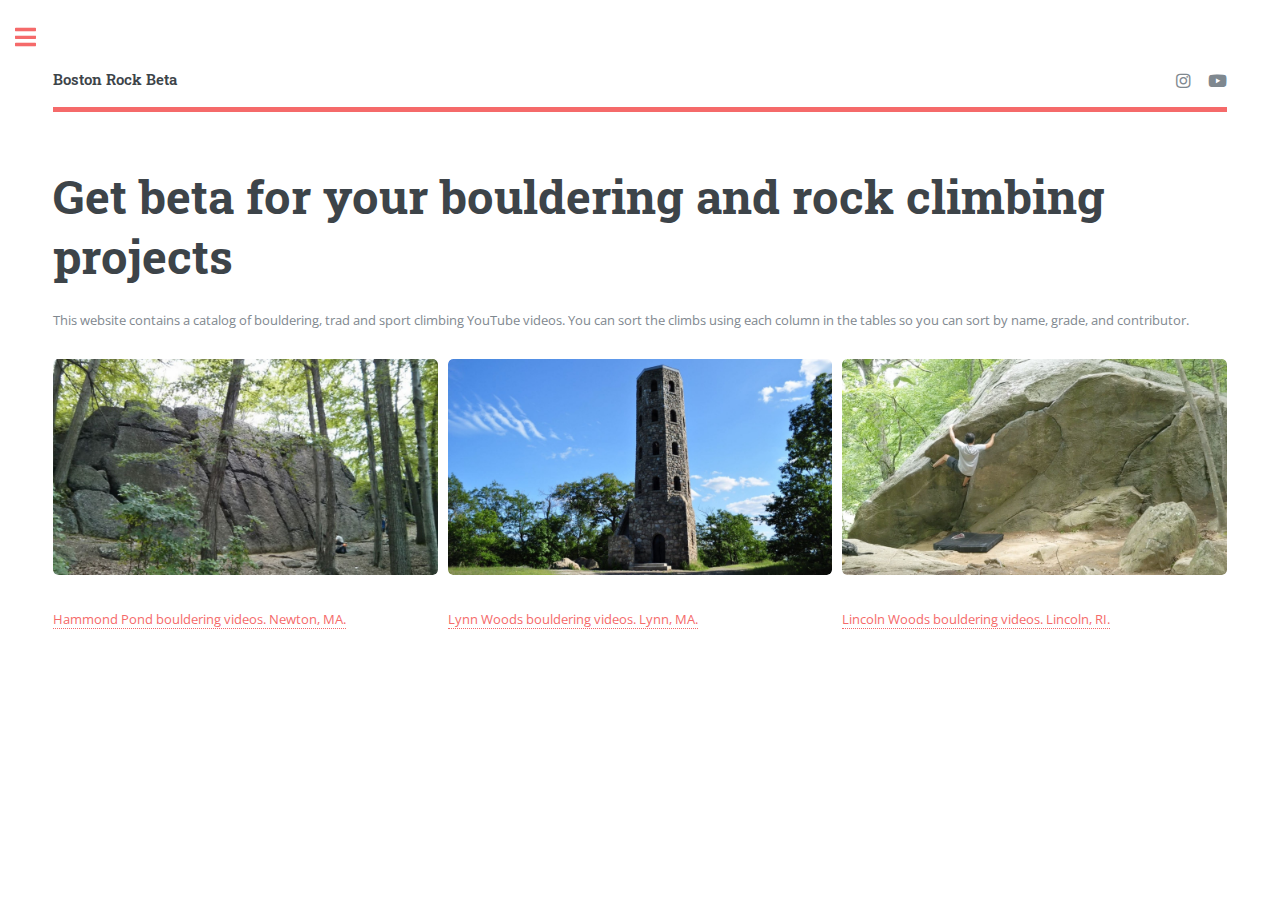
==== commit 9b1897e1: "Added pages for Hammond Pond, Lynn Woods, Lincoln Woods. Fixed copyright and social media links. Upd" ====
--- a/index.html
+++ b/index.html
@@ -6,6 +6,16 @@
 -->
 <html>
 	<head>
+		<!-- Global site tag (gtag.js) - Google Analytics -->
+		<script async src="https://www.googletagmanager.com/gtag/js?id=UA-187522137-1"></script>
+		<script>
+		  window.dataLayer = window.dataLayer || [];
+		  function gtag(){dataLayer.push(arguments);}
+		  gtag('js', new Date());
+
+		  gtag('config', 'UA-187522137-1');
+		</script>
+
 		<title>Boston Rock Climbing Beta</title>
 		<meta charset="utf-8" />
 		<meta name="viewport" content="width=device-width, initial-scale=1, user-scalable=no" />
@@ -22,10 +32,10 @@
 
 							<!-- Header -->
 								<header id="header">
-									<a href="index.html" class="logo"><strong>Boston Rock Beta</strong></a>
-									<ul class="icons">
-										<li><a href="#" class="icon brands fa-facebook-f"><span class="label">Facebook</span></a></li>
-										<li><a href="https://instagram.com/jonwu9052" target="_blank" rel="noopener noreferrer" class="icon brands fa-instagram"><span class="label">Instagram</span></a></li>
+								<a href="index.html" class="logo"><strong>Boston Rock Beta</strong></a>
+								<ul class="icons">
+									<li><a href="https://instagram.com/jonwu9052" target="_blank" rel="noopener noreferrer" class="icon brands fa-instagram"><span class="label">Instagram</span></a></li>
+									<li><a href="https://www.youtube.com/channel/UCCd91GGXQxLGP2wMPUvg3vQ" target="_blank" rel="noopener noreferrer" class="icon brands fa-youtube"><span class="label">Instagram</span></a></li>
 									</ul>
 								</header>
 
@@ -33,18 +43,21 @@
 								<section>
 									<div class="content">
 										<header>
-											<h1>Catalog of my rock climbing videos</h1>
+											<h1>Get beta for your bouldering and rock climbing projects</h1>
 										</header>
-										<p>This website contains a catalog of bouldering, trad and sport climbing videos. You can sort the climbs using each column in the tables so you can sort by name, grade, and location.</p>
-										<ul class="actions">
-											<li><a href="#" class="button">More</a></li>
-										</ul>
+										<p>This website contains a catalog of bouldering, trad and sport climbing YouTube videos. You can sort the climbs using each column in the tables so you can sort by name, grade, and contributor.</p>
 									</div>
 
-									<div class="content">
-										<iframe width="560" height="315" src="https://www.youtube.com/embed/dF8cLrP6HYI" frameborder="0" allow="accelerometer; autoplay; clipboard-write; encrypted-media; gyroscope; picture-in-picture" allowfullscreen></iframe>
-									</div>
+									<div class="box alt">
+											<div class="row gtr-50 gtr-uniform">
+									        <div class="col-4"><span class="image fit"><a href="hammondpondbouldering.html" class="image"><img src="images/hammondpond.jpg" alt="" /></a></span><a href="hammondpondbouldering.html">Hammond Pond bouldering videos. Newton, MA.</a></div>
 
+									        <div class="col-4"><span class="image fit"><a href="lynnwoodsbouldering.html" class="image"><img src="images/lynnwoods.jpg" alt="" /></a></span><a href="lynnwoodsbouldering.html">Lynn Woods bouldering videos. Lynn, MA.</a></div>
+
+									        <div class="col-4"><span class="image fit"><a href="lincolnwoodsbouldering.html" class="image"><img src="images/lincolnwoods.jpg" alt="" /></a></span><a href="lincolnwoodsbouldering.html">Lincoln Woods bouldering videos. Lincoln, RI.</a></div>
+
+											</div>
+                 </div>
 								</section>
 
 						</div>
@@ -67,25 +80,20 @@
 											<h2>Menu</h2>
 										</header>
 										<ul>
-											<li><a href="index.html">Homepage</a></li>
+											<li><a href="index.html">Home</a></li>
+											<li><a href="hammondpondbouldering.html">Hammond Pond</a></li>
+											<li><a href="lynnwoodsbouldering.html">Lynn Woods</a></li>
+											<li><a href="lincolnwoodsbouldering.html">Lincoln Woods</a></li>
 											<li><a href="bouldering.html">Bouldering</a></li>
-											<li><a href="SportTrad.html">Sport and Trad Climbing</a></li>
+											<li><a href="sporttrad.html">Sport and Trad Climbing</a></li>
 											<li><a href="Useful.html">Useful videos</a></li>
-											<li>
-												<span class="opener">TBD</span>
-												<ul>
-													<li><a href="#">February</a></li>
-													<li><a href="#">March</a></li>
-													<li><a href="#">April</a></li>
-													<li><a href="#">May</a></li>
-												</ul>
-											</li>
+											<li><a href="Contact.html">Contact Us</a></li>
 										</ul>
 									</nav>
 
 							<!-- Footer -->
 								<footer id="footer">
-									<p class="copyright">&copy; Boston Rock Beta. All rights reserved.</p>
+									<p class="copyright">&copy; 2021 Boston Rock Beta. All rights reserved.</p>
 								</footer>
 
 						</div>
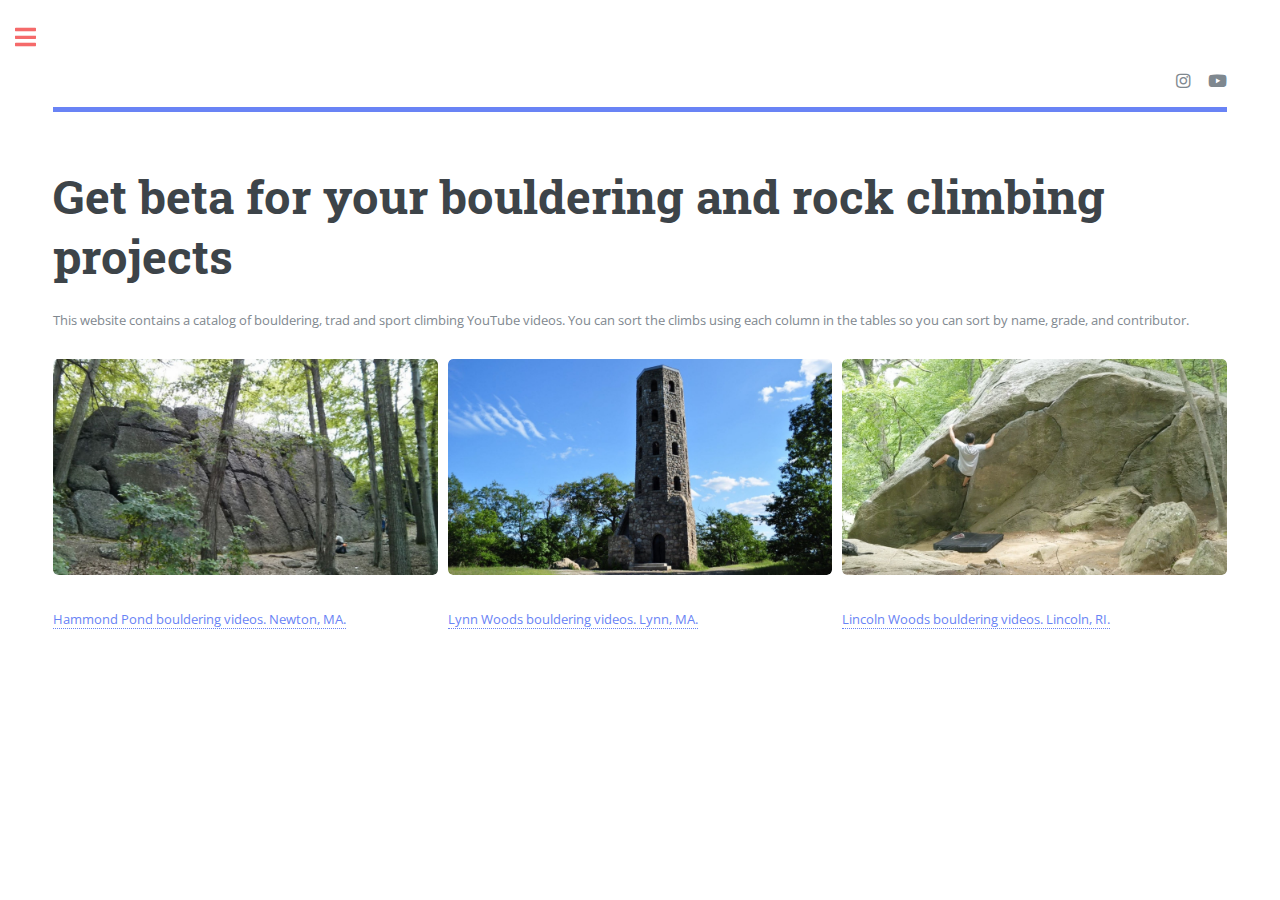
==== commit 4b9a775a: "add logo to home page" ====
--- a/index.html
+++ b/index.html
@@ -32,7 +32,8 @@
 
 							<!-- Header -->
 								<header id="header">
-								<a href="index.html" class="logo"><strong>Boston Rock Beta</strong></a>
+								<!--<a href="index.html" class="logo"><strong>Boston Rock Beta</strong></a> -->
+								<img src="images/2.jpg" alt="" height=auto width=100 />
 								<ul class="icons">
 									<li><a href="https://instagram.com/jonwu9052" target="_blank" rel="noopener noreferrer" class="icon brands fa-instagram"><span class="label">Instagram</span></a></li>
 									<li><a href="https://www.youtube.com/channel/UCCd91GGXQxLGP2wMPUvg3vQ" target="_blank" rel="noopener noreferrer" class="icon brands fa-youtube"><span class="label">Instagram</span></a></li>
@@ -87,7 +88,7 @@
 											<li><a href="bouldering.html">Bouldering</a></li>
 											<li><a href="sporttrad.html">Sport and Trad Climbing</a></li>
 											<li><a href="Useful.html">Useful videos</a></li>
-											<li><a href="Contact.html">Contact Us</a></li>
+											<li><a href="contact.html">Contact Us</a></li>
 										</ul>
 									</nav>
 
--- a/assets/css/main.css
+++ b/assets/css/main.css
@@ -44,7 +44,7 @@
   border-spacing: 0; }
 
 table.sortable th:not(.sorttable_sorted):not(.sorttable_sorted_reverse):not(.sorttable_nosort):after {
-  content: " \25B4\25BE" }  
+  content: " \25B4\25BE" }
 
 body {
   -webkit-text-size-adjust: none; }
@@ -115,10 +115,10 @@
   -ms-transition: color 0.2s ease-in-out, border-bottom-color 0.2s ease-in-out;
   transition: color 0.2s ease-in-out, border-bottom-color 0.2s ease-in-out;
   border-bottom: dotted 1px;
-  color: #f56a6a;
+  color: #6983f5;
   text-decoration: none; }
   a:hover {
-    border-bottom-color: #f56a6a;
+    border-bottom-color: #6983f5;
     color: #f56a6a !important; }
     a:hover strong {
       color: inherit; }
@@ -1001,7 +1001,7 @@
   text-transform: uppercase; }
 
 header.major > :last-child {
-  border-bottom: solid 3px #f56a6a;
+  border-bottom: solid 3px #6983f5;
   display: inline-block;
   margin: 0 0 2em 0;
   padding: 0 0.75em 0.5em 0; }
@@ -2078,7 +2078,7 @@
   display: -webkit-flex;
   display: -ms-flex;
   display: flex;
-  border-bottom: solid 5px #f56a6a;
+  border-bottom: solid 5px #6983f5;
   padding: 6em 0 1em 0;
   position: relative; }
   #header > * {
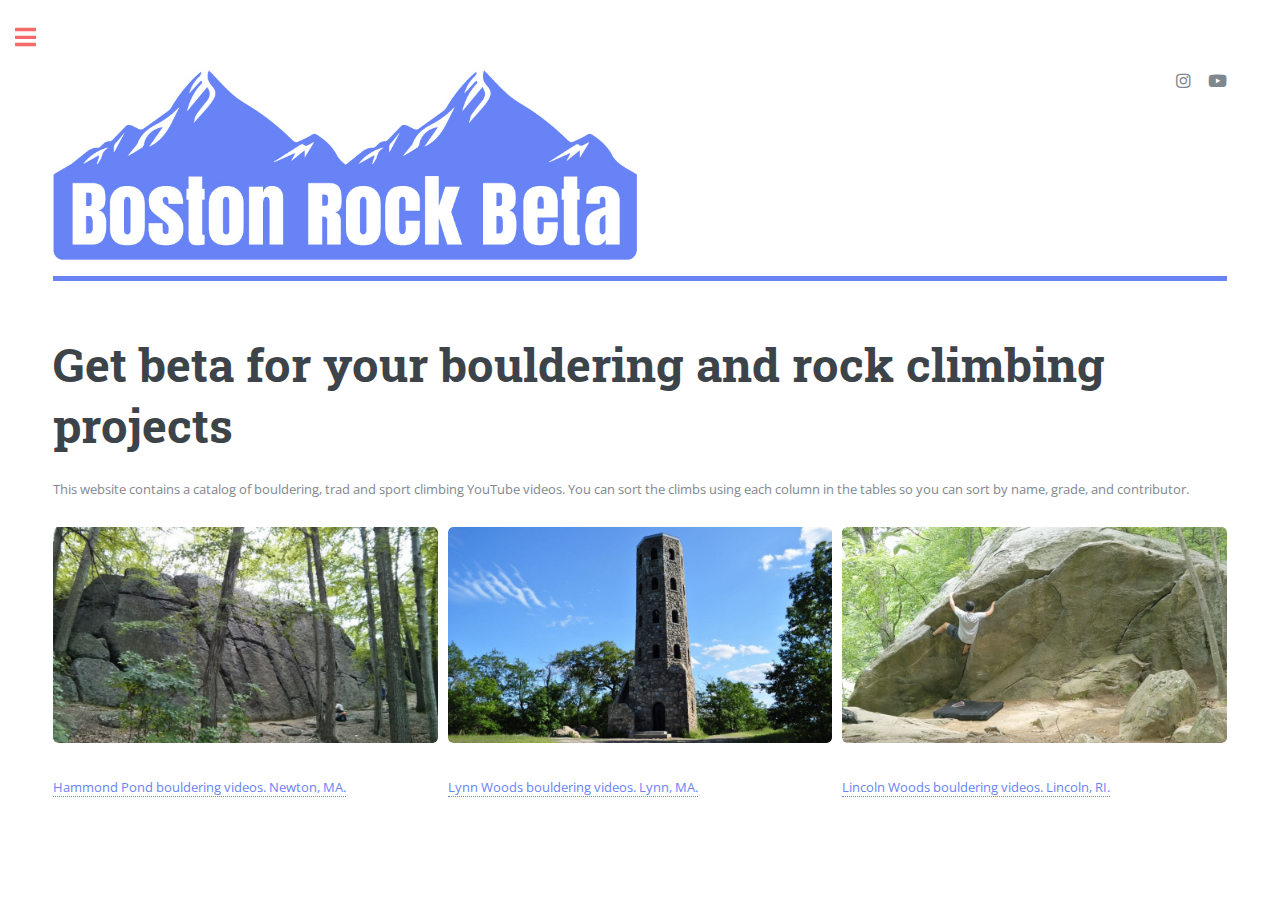
==== commit fc8041f9: "change name of logo file" ====
--- a/index.html
+++ b/index.html
@@ -33,7 +33,7 @@
 							<!-- Header -->
 								<header id="header">
 								<!--<a href="index.html" class="logo"><strong>Boston Rock Beta</strong></a> -->
-								<img src="images/2.jpg" alt="" height=auto width=100 />
+								<img src="images/logo.jpg" alt="" height=auto width=100 />
 								<ul class="icons">
 									<li><a href="https://instagram.com/jonwu9052" target="_blank" rel="noopener noreferrer" class="icon brands fa-instagram"><span class="label">Instagram</span></a></li>
 									<li><a href="https://www.youtube.com/channel/UCCd91GGXQxLGP2wMPUvg3vQ" target="_blank" rel="noopener noreferrer" class="icon brands fa-youtube"><span class="label">Instagram</span></a></li>
